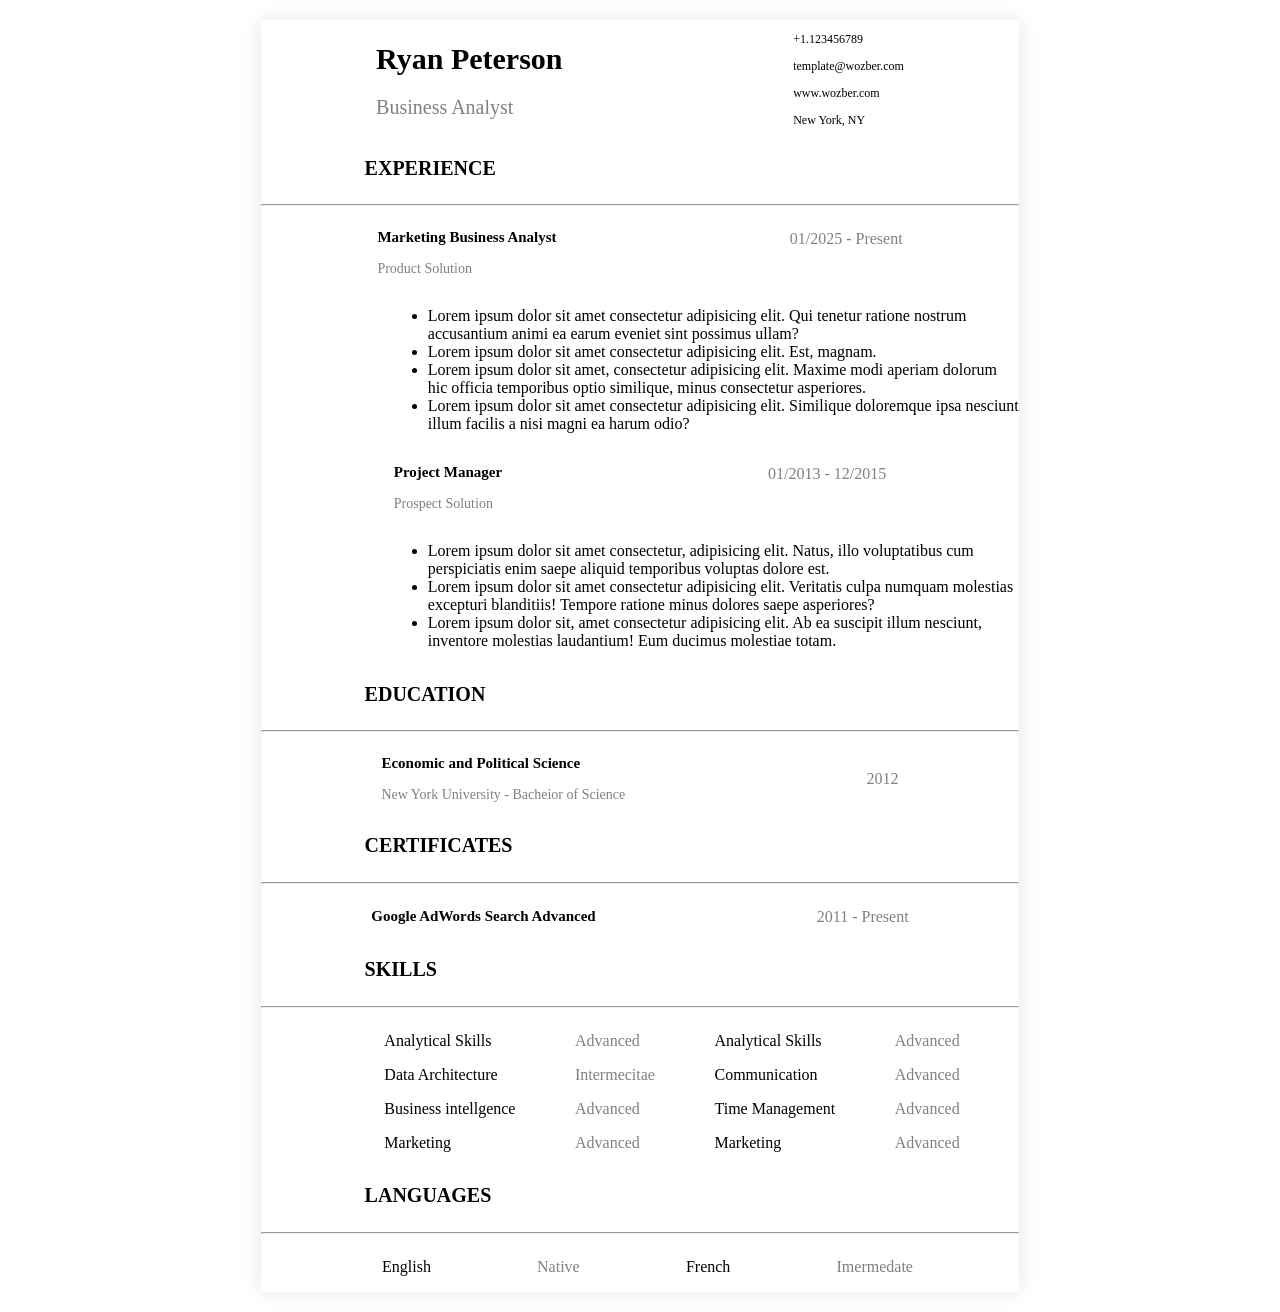
==== Module1/BTVN_DAY2/index.html @ 2a6970ac "update" ====
<!DOCTYPE html>
<html lang="en">
<head>
    <meta charset="UTF-8">
    <meta name="viewport" content="width=device-width, initial-scale=1.0">
    <title>BÀI TẬP VỀ NHÀ - BUỔI 2</title>
    <link rel="stylesheet" href="./css/index.css">
</head>
<body>
    <div class="container">
        <!-- HEADER -->
        <div class="header">
            <div class="header__left">
                <h1>Ryan Peterson</h1>
                <p>Business Analyst</p>
            </div>
            <div class="header__right">
                <p>+1.123456789</p>
                <p>template@wozber.com</p>
                <p>www.wozber.com</p>
                <p>New York, NY</p>
            </div>
        </div>
        <!-- BODY -->
        <div class="experience">
            <div class="experience__text">
                <div>
                    <h2>EXPERIENCE</h2>
                </div>
                <div></div>
            </div>
            <hr>
            <div class="experience__marketing">
                <div class="experience__text__time">
                    <div class="experience__marketing__text">
                        <h3>Marketing Business Analyst</h3>
                        <p>Product Solution</p>
                    </div>
                    <div class="experience__marketing__time">
                        <p>01/2025 - Present</p>
                    </div>
                </div>
            </div>
            <div class="experience__list">
                <ul>
                    <li>Lorem ipsum dolor sit amet consectetur adipisicing elit. Qui tenetur ratione nostrum accusantium animi ea earum eveniet sint possimus ullam?</li>
                    <li>Lorem ipsum dolor sit amet consectetur adipisicing elit. Est, magnam.</li>
                    <li>Lorem ipsum dolor sit amet, consectetur adipisicing elit. Maxime modi aperiam dolorum hic officia temporibus optio similique, minus consectetur asperiores.</li>
                    <li>Lorem ipsum dolor sit amet consectetur adipisicing elit. Similique doloremque ipsa nesciunt illum facilis a nisi magni ea harum odio?</li>
                </ul>
            </div>
            <div class="experience__manager">
                <div class="experience__manager__left">
                    <h3>Project Manager</h3>
                    <p>Prospect Solution</p>
                </div>
                <div class="experience__manager__right">
                    <p>01/2013 - 12/2015</p>
                </div>
            </div>
            <div class="experience__list">
                <ul>
                    <li>Lorem ipsum dolor sit amet consectetur, adipisicing elit. Natus, illo voluptatibus cum perspiciatis enim saepe aliquid temporibus voluptas dolore est.</li>
                    <li>Lorem ipsum dolor sit amet consectetur adipisicing elit. Veritatis culpa numquam molestias excepturi blanditiis! Tempore ratione minus dolores saepe asperiores?</li>
                    <li>Lorem ipsum dolor sit, amet consectetur adipisicing elit. Ab ea suscipit illum nesciunt, inventore molestias laudantium! Eum ducimus molestiae totam.</li>
                </ul>
            </div>
        </div>

        <div class="education">
            <div class="education__text">
                <div>
                    <h2>EDUCATION</h2>
                </div>
                <div></div>
            </div>
            <hr>
            <div class="education__Economic__Political">
                <div class="education__eco__text">
                    <h3>Economic and Political Science</h3>
                    <p>New York University - Bacheior of Science</p>
                </div>
                <div class="education__eco__time">
                    <p>2012</p>
                </div>
            </div>
        </div>

        <div class="certificates">
            <div class="certificates__text">
                <div>
                    <h2>CERTIFICATES</h2>
                </div>
                <div></div>
            </div>
            <hr>
            <div class="certificates__google">
                <div class="certificates__google__text">
                    <h3>Google AdWords Search Advanced</h3>
                </div>
                <div class="certificates__time">
                    <p>2011 - Present</p>
                </div>
            </div>
        </div>

        <div class="skills">
            <div class="skills__text">
                <div>
                    <h2>SKILLS</h2>
                </div>
                <div></div>
            </div>
            <hr>
            <div class="skills__flex">
                <div class="skills__flex__1">
                    <p>Analytical Skills</p>
                    <p>Data Architecture</p>
                    <p>Business intellgence</p>
                    <p>Marketing</p>
                </div>
                <div class="skills__flex__2">
                    <p>Advanced</p>
                    <p>Intermecitae</p>
                    <p>Advanced</p>
                    <p>Advanced</p>
                </div>
                <div class="skills__flex__3">
                    <p>Analytical Skills</p>
                    <p>Communication</p>
                    <p>Time Management</p>
                    <p>Marketing</p>
                </div>
                <div class="skills__flex__4">
                    <p>Advanced</p>
                    <p>Advanced</p>
                    <p>Advanced</p>
                    <p>Advanced</p>
                </div>
            </div>
        </div>

        <div class="languages">
            <div class="languages__text">
                <div>
                    <h2>LANGUAGES</h2>
                </div>
                <div></div>
            </div>
            <hr>
            <div class="languages__flex">
                <div class="languages__flex__1">
                    <p>English</p>
                </div>
                <div class="languages__flex__2">
                    <p>Native</p>
                </div>
                <div class="languages__flex__3">
                    <p>French</p>
                </div>
                <div class="languages__flex__4">
                    <p>Imermedate</p>
                </div>
            </div>
        </div>

    </div>
</body>
</html>
---- Module1/BTVN_DAY2/css/index.css ----
/* HEADER */
.container{
    width: 60%;
    margin: 20px auto;
    background: white;
    box-shadow: 0 0 20px rgba(0, 0, 0, 0.1);
}
.header{
    display: flex;
    justify-content: space-around;
    align-items: center;
}
h1 {
    font-size: 30px;
}
.header__left p{
    font-size: 20px;
    color: grey;
}
.header__right p{
    font-size: 12px;
}
/* BODY */
/* EXPERIENCE */
.experience__text{
    display: flex;
    align-items: center;
    justify-content: space-evenly;
}
h2{
    margin-left: -149px;
    font-size: 20px;
}
.experience__text__time{
    display: flex;
    justify-content: space-around;
}
.experience__marketing__text h3{
    font-size: 15px;
}
.experience__marketing__text p{
    font-size: 14px;
    color: grey;
}
.experience__marketing__time{
    color: grey;
}
.experience__list ul{
    margin-left: 127px;
}
.experience__manager{
    display: flex;
    justify-content: space-around;
}
.experience__manager__left h3{
    font-size: 15px;
}
.experience__manager__left p{
    font-size: 14px;
    color: grey;
}
.experience__manager__right{
    color: grey;
}
/* EDUCATION */
.education__text{
    display: flex;
    align-items: center;
    justify-content: space-evenly;
}
.education__Economic__Political{
    display: flex;
    align-items: center;
    justify-content: space-around;
}
.education__eco__text h3{
    font-size: 15px;
}
.education__eco__text p{
    font-size: 14px;
    color: gray;
}
.education__eco__time{
    color: gray;
}
/* CERTIFICATES */
.certificates__text{
    display: flex;
    align-items: center;
    justify-content: space-evenly;
}
.certificates__google{
    display: flex;
    align-items: center;
    justify-content: space-around;
}
.certificates__google__text h3{
    font-size: 15px;
}
.certificates__time{
    color: gray;
}
/* SKILLS */
.skills__text{
    display: flex;
    align-items: center;
    justify-content: space-evenly;
}
.skills__flex{
    display: flex;
    align-items: center;
    justify-content: space-evenly;
}
.skills__flex__1{
    margin-left: 64px;
}
.skills__flex__2 p,
.skills__flex__4 p{
    color: gray;
}
/* LANGUAGES */
.languages__text{
    display: flex;
    align-items: center;
    justify-content: space-evenly;
}
.languages__flex{
    display: flex;
    align-items: center;
    justify-content: space-evenly;
}
.languages__flex__1{
    margin-left: 15px;
}
.languages__flex__2 p, .languages__flex__4 p{
    color: gray;
}
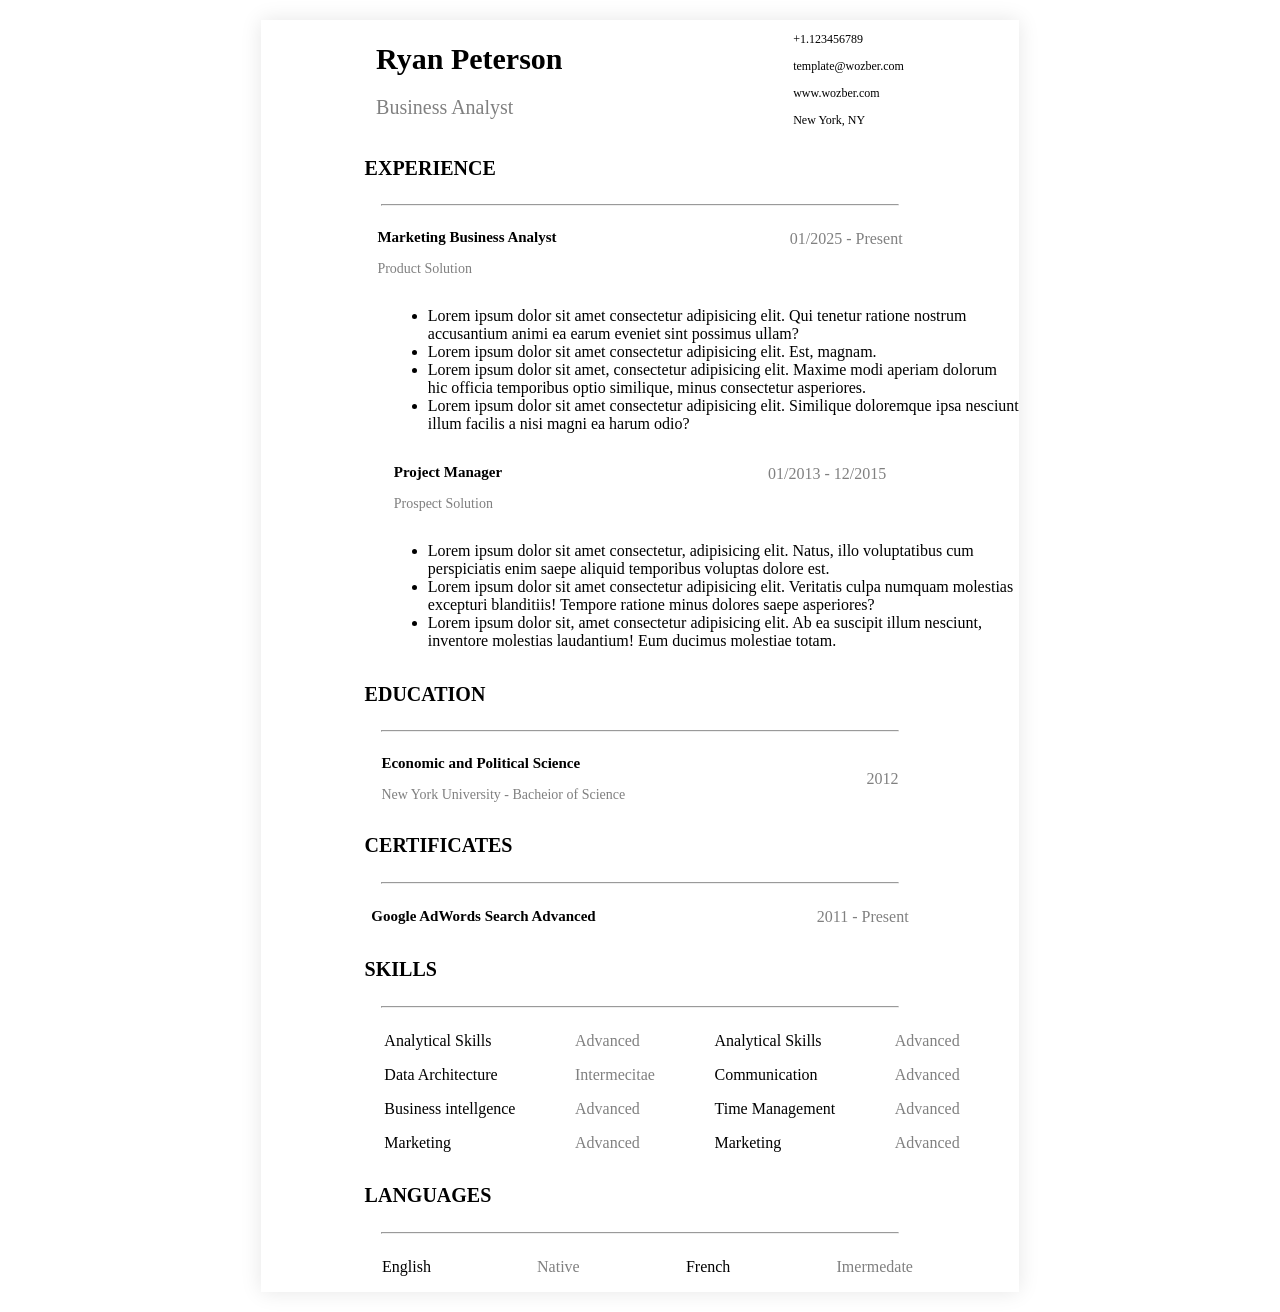
==== commit da7d8ff0: "em nop bai day 2" ====
--- a/Module1/BTVN_DAY2/index.html
+++ b/Module1/BTVN_DAY2/index.html
@@ -22,6 +22,7 @@
             </div>
         </div>
         <!-- BODY -->
+        <!-- EXPERIENCE -->
         <div class="experience">
             <div class="experience__text">
                 <div>
@@ -66,7 +67,7 @@
                 </ul>
             </div>
         </div>
-
+        <!-- EDUCATION -->
         <div class="education">
             <div class="education__text">
                 <div>
@@ -85,7 +86,7 @@
                 </div>
             </div>
         </div>
-
+        <!-- CERTIFICATES -->
         <div class="certificates">
             <div class="certificates__text">
                 <div>
@@ -103,7 +104,7 @@
                 </div>
             </div>
         </div>
-
+        <!-- SKILLS -->
         <div class="skills">
             <div class="skills__text">
                 <div>
@@ -111,7 +112,7 @@
                 </div>
                 <div></div>
             </div>
-            <hr>
+            <hr class="hr__skills">
             <div class="skills__flex">
                 <div class="skills__flex__1">
                     <p>Analytical Skills</p>
@@ -139,7 +140,7 @@
                 </div>
             </div>
         </div>
-
+        <!-- LANGUAGES -->
         <div class="languages">
             <div class="languages__text">
                 <div>
--- a/Module1/BTVN_DAY2/css/index.css
+++ b/Module1/BTVN_DAY2/css/index.css
@@ -61,6 +61,9 @@
 }
 .experience__manager__right{
     color: grey;
+}
+hr{
+    width: 68%;
 }
 /* EDUCATION */
 .education__text{
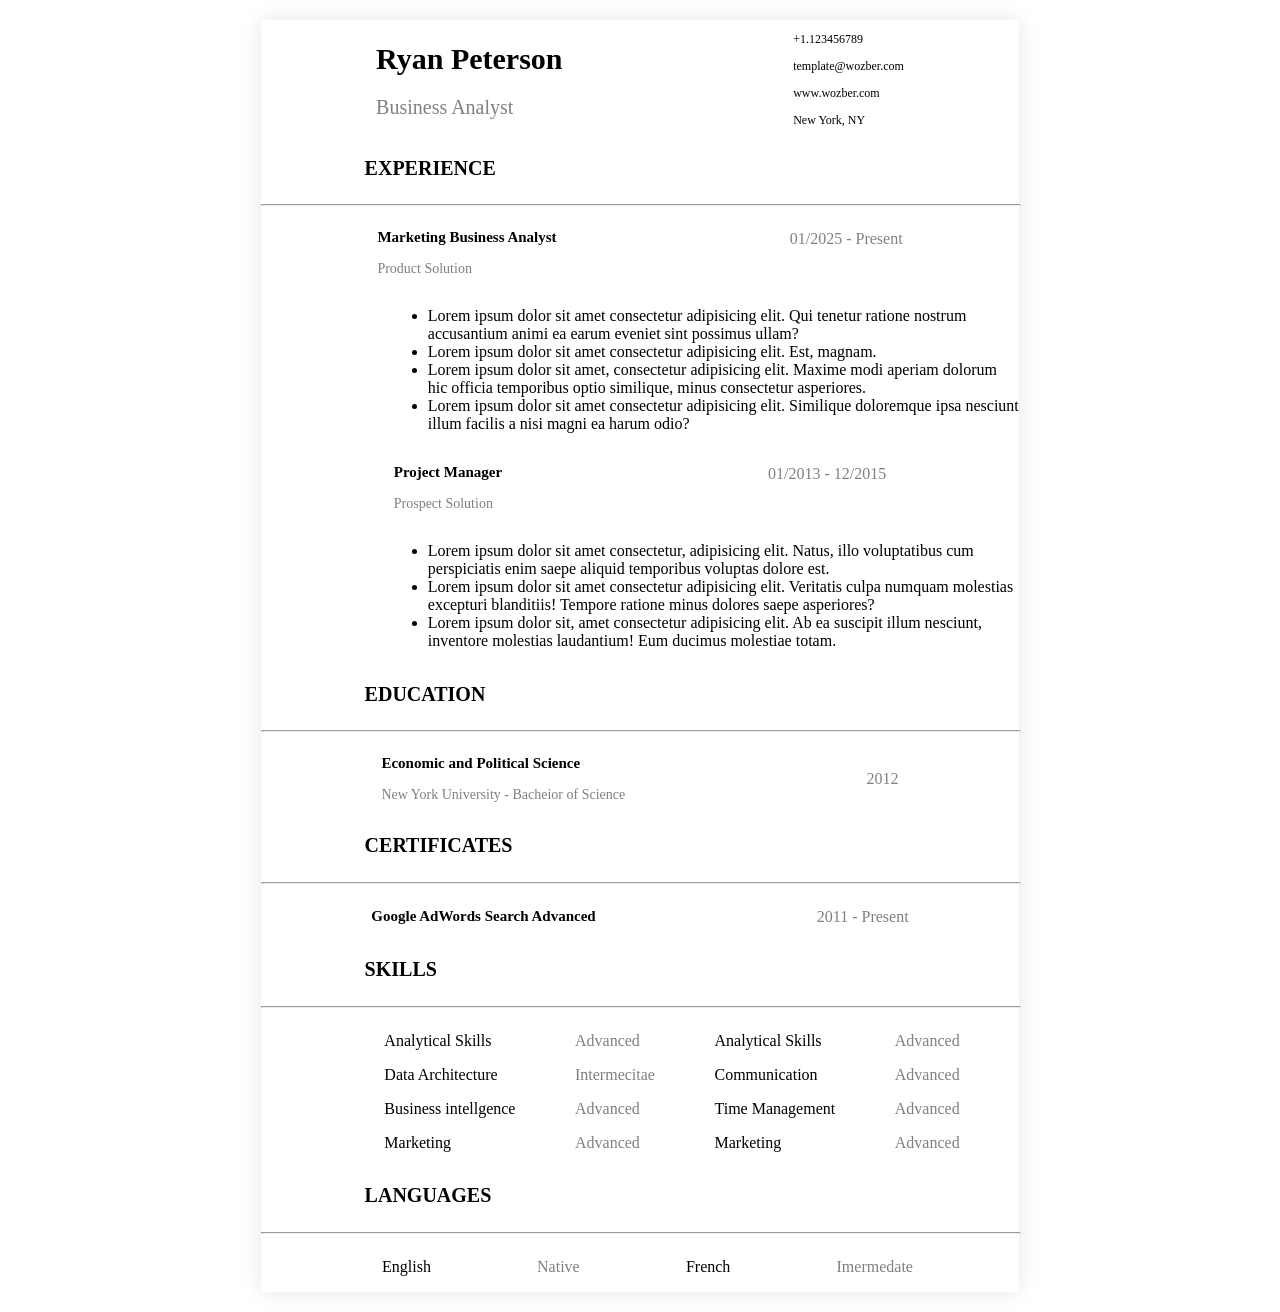
==== commit ed3b9180: "em nop bai ve nha a" ====
--- a/Module1/BTVN_DAY2/index.html
+++ b/Module1/BTVN_DAY2/index.html
@@ -67,6 +67,7 @@
                 </ul>
             </div>
         </div>
+        
         <!-- EDUCATION -->
         <div class="education">
             <div class="education__text">
--- a/Module1/BTVN_DAY2/css/index.css
+++ b/Module1/BTVN_DAY2/css/index.css
@@ -55,7 +55,8 @@
 .experience__manager__left h3{
     font-size: 15px;
 }
-.experience__manager__left p{
+.experience__manager__left p
+{
     font-size: 14px;
     color: grey;
 }
@@ -63,7 +64,7 @@
     color: grey;
 }
 hr{
-    width: 68%;
+    width: 100%;
 }
 /* EDUCATION */
 .education__text{
